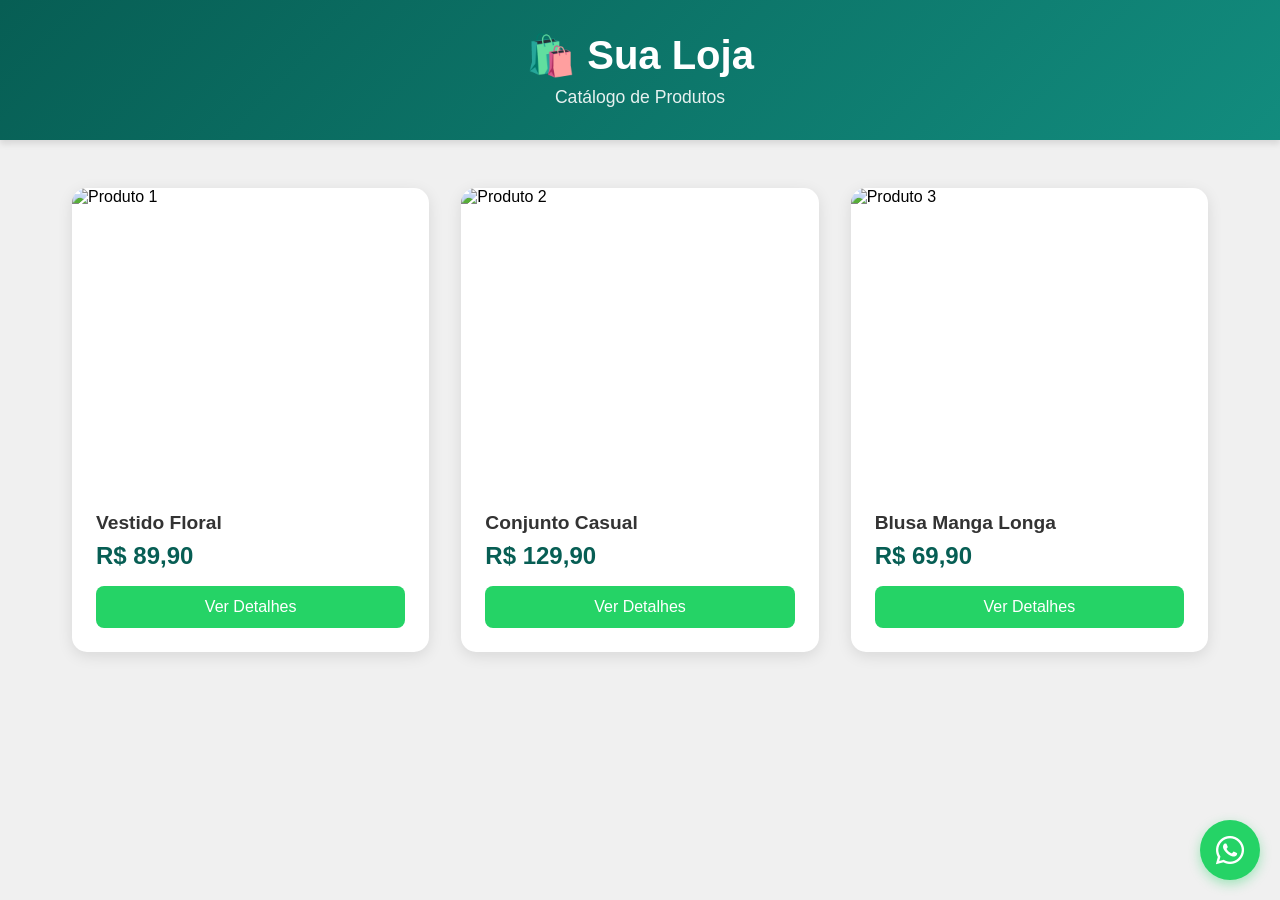
==== index.html @ 603293a3 "Rename deepseek_html_20260430_7e312b.html to index.html" ====
<!DOCTYPE html>
<html lang="pt-BR">
<head>
    <meta charset="UTF-8">
    <meta name="viewport" content="width=device-width, initial-scale=1.0">
    <title>Catálogo - Nome da Sua Loja</title>
    <link rel="stylesheet" href="style.css">
    <link rel="stylesheet" href="https://cdnjs.cloudflare.com/ajax/libs/font-awesome/6.0.0/css/all.min.css">
</head>
<body>
    <header>
        <div class="logo">
            <h1>🛍️ Sua Loja</h1>
            <p>Catálogo de Produtos</p>
        </div>
    </header>

    <main class="container">
        <div class="produtos-grid">
            <!-- Produto 1 -->
            <div class="produto-card" onclick="mostrarDetalhes('produto1')">
                <div class="produto-imagem">
                    <img src="imagens/produto1.jpg" alt="Produto 1">
                </div>
                <div class="produto-info">
                    <h3>Vestido Floral</h3>
                    <p class="preco">R$ 89,90</p>
                    <button class="btn-ver-mais">Ver Detalhes</button>
                </div>
            </div>

            <!-- Produto 2 -->
            <div class="produto-card" onclick="mostrarDetalhes('produto2')">
                <div class="produto-imagem">
                    <img src="imagens/produto2.jpg" alt="Produto 2">
                </div>
                <div class="produto-info">
                    <h3>Conjunto Casual</h3>
                    <p class="preco">R$ 129,90</p>
                    <button class="btn-ver-mais">Ver Detalhes</button>
                </div>
            </div>

            <!-- Produto 3 -->
            <div class="produto-card" onclick="mostrarDetalhes('produto3')">
                <div class="produto-imagem">
                    <img src="imagens/produto3.jpg" alt="Produto 3">
                </div>
                <div class="produto-info">
                    <h3>Blusa Manga Longa</h3>
                    <p class="preco">R$ 69,90</p>
                    <button class="btn-ver-mais">Ver Detalhes</button>
                </div>
            </div>
        </div>
    </main>

    <!-- Modal de Detalhes do Produto -->
    <div id="modal" class="modal">
        <div class="modal-content">
            <span class="fechar" onclick="fecharModal()">&times;</span>
            
            <div class="modal-header">
                <img id="modal-imagem" src="" alt="">
            </div>
            
            <div class="modal-body">
                <h2 id="modal-titulo"></h2>
                <p id="modal-descricao"></p>
                
                <div class="tamanhos">
                    <h4>Tamanhos Disponíveis:</h4>
                    <div class="tamanhos-grid">
                        <button class="tamanho-btn">P</button>
                        <button class="tamanho-btn">M</button>
                        <button class="tamanho-btn">G</button>
                        <button class="tamanho-btn">GG</button>
                    </div>
                </div>
                
                <div class="preco-container">
                    <span class="preco-atual" id="modal-preco"></span>
                    <span class="parcelamento">em até 3x sem juros</span>
                </div>
                
                <a id="whatsapp-link" href="#" target="_blank" class="btn-whatsapp">
                    <i class="fab fa-whatsapp"></i>
                    Comprar pelo WhatsApp
                </a>
            </div>
        </div>
    </div>

    <!-- Botão Flutuante do WhatsApp -->
    <a href="https://wa.me/SEU_NUMERO?text=Olá! Tenho interesse nos produtos da loja!" 
       class="whatsapp-flutuante" 
       target="_blank">
        <i class="fab fa-whatsapp"></i>
    </a>

    <script src="script.js"></script>
</body>
</html>
---- style.css ----
* {
    margin: 0;
    padding: 0;
    box-sizing: border-box;
    font-family: 'Segoe UI', Tahoma, Geneva, Verdana, sans-serif;
}

:root {
    --cor-primaria: #25D366;
    --cor-secundaria: #075E54;
    --cor-escura: #333;
    --cor-clara: #f5f5f5;
}

body {
    background-color: #f0f0f0;
}

/* Header */
header {
    background: linear-gradient(135deg, var(--cor-secundaria), #128C7E);
    color: white;
    text-align: center;
    padding: 2rem 1rem;
    box-shadow: 0 4px 6px rgba(0,0,0,0.1);
}

.logo h1 {
    font-size: 2.5rem;
    margin-bottom: 0.5rem;
}

.logo p {
    font-size: 1.1rem;
    opacity: 0.9;
}

/* Container */
.container {
    max-width: 1200px;
    margin: 2rem auto;
    padding: 0 1rem;
}

/* Grid de Produtos */
.produtos-grid {
    display: grid;
    grid-template-columns: repeat(auto-fit, minmax(300px, 1fr));
    gap: 2rem;
    padding: 1rem;
}

/* Card do Produto */
.produto-card {
    background: white;
    border-radius: 15px;
    overflow: hidden;
    box-shadow: 0 4px 15px rgba(0,0,0,0.1);
    transition: transform 0.3s, box-shadow 0.3s;
    cursor: pointer;
}

.produto-card:hover {
    transform: translateY(-5px);
    box-shadow: 0 8px 25px rgba(0,0,0,0.15);
}

.produto-imagem {
    height: 300px;
    overflow: hidden;
}

.produto-imagem img {
    width: 100%;
    height: 100%;
    object-fit: cover;
    transition: transform 0.3s;
}

.produto-card:hover .produto-imagem img {
    transform: scale(1.05);
}

.produto-info {
    padding: 1.5rem;
}

.produto-info h3 {
    font-size: 1.2rem;
    margin-bottom: 0.5rem;
    color: var(--cor-escura);
}

.preco {
    font-size: 1.5rem;
    font-weight: bold;
    color: var(--cor-secundaria);
    margin-bottom: 1rem;
}

.btn-ver-mais {
    background: var(--cor-primaria);
    color: white;
    border: none;
    padding: 0.75rem 1.5rem;
    border-radius: 8px;
    cursor: pointer;
    font-size: 1rem;
    width: 100%;
    transition: background 0.3s;
}

.btn-ver-mais:hover {
    background: #128C7E;
}

/* Modal */
.modal {
    display: none;
    position: fixed;
    z-index: 1000;
    left: 0;
    top: 0;
    width: 100%;
    height: 100%;
    background-color: rgba(0,0,0,0.5);
    animation: fadeIn 0.3s;
}

.modal-content {
    background-color: white;
    margin: 2% auto;
    width: 90%;
    max-width: 600px;
    border-radius: 15px;
    overflow: hidden;
    animation: slideIn 0.3s;
}

.fechar {
    position: absolute;
    right: 20px;
    top: 20px;
    font-size: 30px;
    font-weight: bold;
    color: white;
    cursor: pointer;
    z-index: 1001;
    text-shadow: 2px 2px 4px rgba(0,0,0,0.5);
}

.modal-header {
    height: 400px;
    overflow: hidden;
}

.modal-header img {
    width: 100%;
    height: 100%;
    object-fit: cover;
}

.modal-body {
    padding: 2rem;
}

.modal-body h2 {
    font-size: 1.8rem;
    margin-bottom: 0.5rem;
    color: var(--cor-escura);
}

.modal-body h4 {
    margin: 1rem 0;
    color: var(--cor-escura);
}

/* Tamanhos */
.tamanhos-grid {
    display: flex;
    gap: 0.5rem;
    margin-bottom: 1.5rem;
}

.tamanho-btn {
    width: 50px;
    height: 50px;
    border: 2px solid #ddd;
    background: white;
    border-radius: 10px;
    cursor: pointer;
    font-weight: bold;
    transition: all 0.3s;
}

.tamanho-btn:hover {
    border-color: var(--cor-primaria);
    background: #f0fff0;
}

.tamanho-btn.selecionado {
    background: var(--cor-primaria);
    color: white;
    border-color: var(--cor-primaria);
}

/* Preço */
.preco-container {
    margin: 1.5rem 0;
}

.preco-atual {
    font-size: 2.5rem;
    font-weight: bold;
    color: var(--cor-secundaria);
    display: block;
}

.parcelamento {
    color: #666;
    font-size: 0.9rem;
}

/* Botão WhatsApp */
.btn-whatsapp {
    background: #25D366;
    color: white;
    padding: 1rem;
    border-radius: 10px;
    text-align: center;
    text-decoration: none;
    font-size: 1.2rem;
    font-weight: bold;
    display: block;
    transition: background 0.3s;
    margin-top: 1rem;
}

.btn-whatsapp:hover {
    background: #128C7E;
}

.btn-whatsapp i {
    margin-right: 10px;
    font-size: 1.4rem;
}

/* WhatsApp Flutuante */
.whatsapp-flutuante {
    position: fixed;
    bottom: 20px;
    right: 20px;
    width: 60px;
    height: 60px;
    background: #25D366;
    color: white;
    border-radius: 50%;
    display: flex;
    align-items: center;
    justify-content: center;
    font-size: 2rem;
    text-decoration: none;
    box-shadow: 0 4px 12px rgba(37, 211, 102, 0.4);
    transition: all 0.3s;
    z-index: 999;
    animation: pulse 2s infinite;
}

.whatsapp-flutuante:hover {
    transform: scale(1.1);
    box-shadow: 0 6px 16px rgba(37, 211, 102, 0.6);
}

/* Animações */
@keyframes fadeIn {
    from { opacity: 0; }
    to { opacity: 1; }
}

@keyframes slideIn {
    from { transform: translateY(-100px); opacity: 0; }
    to { transform: translateY(0); opacity: 1; }
}

@keyframes pulse {
    0% { transform: scale(1); }
    50% { transform: scale(1.05); }
    100% { transform: scale(1); }
}

/* Responsivo */
@media (max-width: 768px) {
    .produtos-grid {
        grid-template-columns: 1fr;
    }
    
    .modal-content {
        margin: 10% auto;
        width: 95%;
    }
    
    .modal-header {
        height: 250px;
    }
    
    .modal-body h2 {
        font-size: 1.5rem;
    }
    
    .preco-atual {
        font-size: 2rem;
    }
}
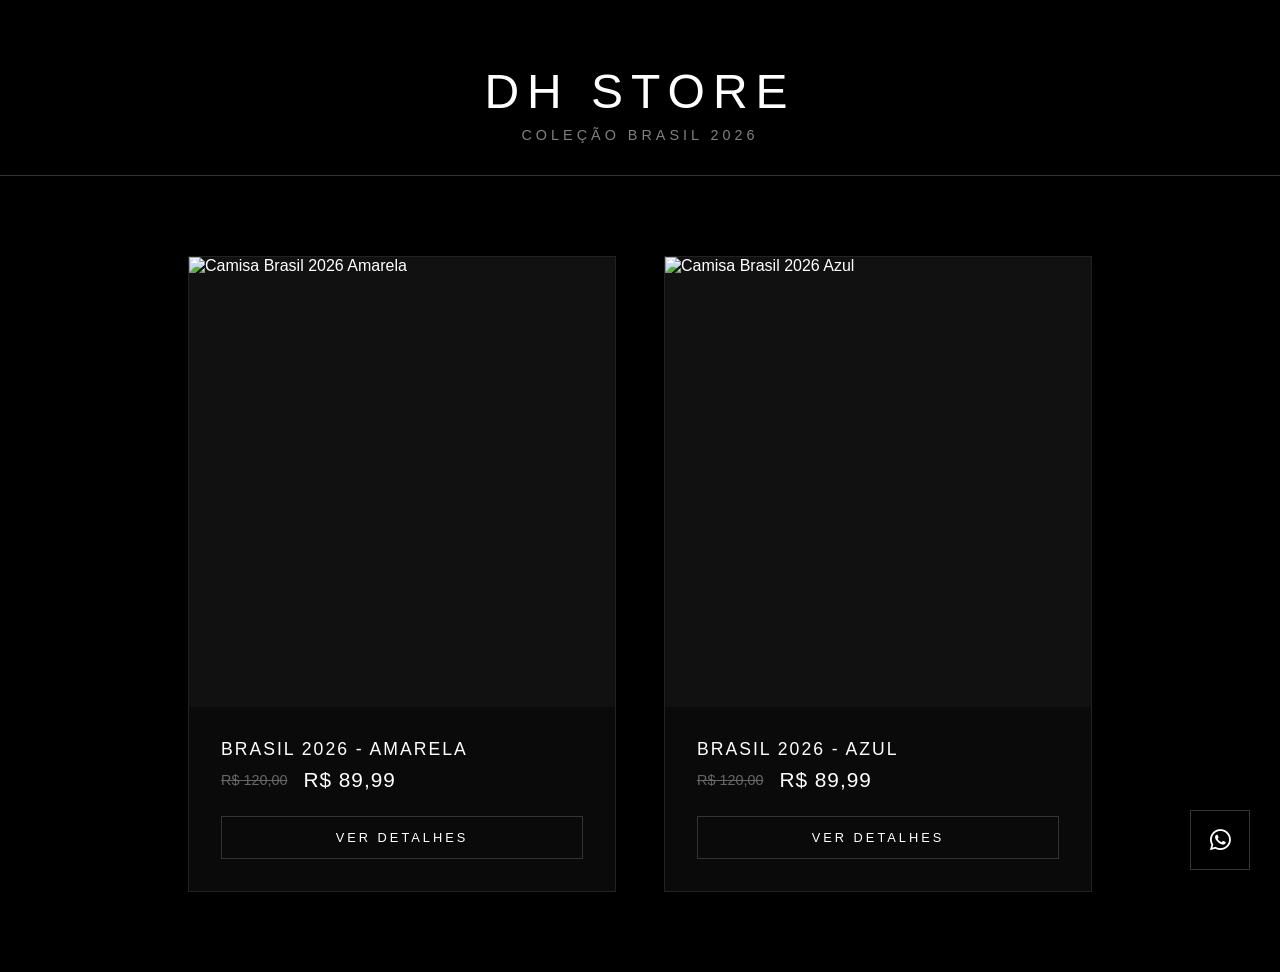
==== commit e566735e: "Update index.html" ====
--- a/index.html
+++ b/index.html
@@ -3,52 +3,46 @@
 <head>
     <meta charset="UTF-8">
     <meta name="viewport" content="width=device-width, initial-scale=1.0">
-    <title>Catálogo - Nome da Sua Loja</title>
+    <title>DH STORE</title>
     <link rel="stylesheet" href="style.css">
     <link rel="stylesheet" href="https://cdnjs.cloudflare.com/ajax/libs/font-awesome/6.0.0/css/all.min.css">
 </head>
 <body>
     <header>
         <div class="logo">
-            <h1>🛍️ Sua Loja</h1>
-            <p>Catálogo de Produtos</p>
+            <h1>DH STORE</h1>
+            <p>Coleção Brasil 2026</p>
         </div>
     </header>
 
     <main class="container">
         <div class="produtos-grid">
-            <!-- Produto 1 -->
+            <!-- Produto 1 - Camisa Amarela -->
             <div class="produto-card" onclick="mostrarDetalhes('produto1')">
                 <div class="produto-imagem">
-                    <img src="imagens/produto1.jpg" alt="Produto 1">
+                    <img src="imagens/camisa-amarela.jpg" alt="Camisa Brasil 2026 Amarela">
                 </div>
                 <div class="produto-info">
-                    <h3>Vestido Floral</h3>
-                    <p class="preco">R$ 89,90</p>
+                    <h3>Brasil 2026 - Amarela</h3>
+                    <div class="preco-container-card">
+                        <span class="preco-antigo-card">R$ 120,00</span>
+                        <span class="preco">R$ 89,99</span>
+                    </div>
                     <button class="btn-ver-mais">Ver Detalhes</button>
                 </div>
             </div>
 
-            <!-- Produto 2 -->
+            <!-- Produto 2 - Camisa Azul -->
             <div class="produto-card" onclick="mostrarDetalhes('produto2')">
                 <div class="produto-imagem">
-                    <img src="imagens/produto2.jpg" alt="Produto 2">
+                    <img src="imagens/camisa-azul.jpg" alt="Camisa Brasil 2026 Azul">
                 </div>
                 <div class="produto-info">
-                    <h3>Conjunto Casual</h3>
-                    <p class="preco">R$ 129,90</p>
-                    <button class="btn-ver-mais">Ver Detalhes</button>
-                </div>
-            </div>
-
-            <!-- Produto 3 -->
-            <div class="produto-card" onclick="mostrarDetalhes('produto3')">
-                <div class="produto-imagem">
-                    <img src="imagens/produto3.jpg" alt="Produto 3">
-                </div>
-                <div class="produto-info">
-                    <h3>Blusa Manga Longa</h3>
-                    <p class="preco">R$ 69,90</p>
+                    <h3>Brasil 2026 - Azul</h3>
+                    <div class="preco-container-card">
+                        <span class="preco-antigo-card">R$ 120,00</span>
+                        <span class="preco">R$ 89,99</span>
+                    </div>
                     <button class="btn-ver-mais">Ver Detalhes</button>
                 </div>
             </div>
@@ -79,8 +73,9 @@
                 </div>
                 
                 <div class="preco-container">
-                    <span class="preco-atual" id="modal-preco"></span>
-                    <span class="parcelamento">em até 3x sem juros</span>
+                    <span class="preco-antigo-modal" id="modal-preco-antigo">R$ 120,00</span>
+                    <span class="preco-atual" id="modal-preco">R$ 89,99</span>
+                    <span class="parcelamento">em até 3x de R$ 30,00 sem juros</span>
                 </div>
                 
                 <a id="whatsapp-link" href="#" target="_blank" class="btn-whatsapp">
@@ -92,7 +87,7 @@
     </div>
 
     <!-- Botão Flutuante do WhatsApp -->
-    <a href="https://wa.me/SEU_NUMERO?text=Olá! Tenho interesse nos produtos da loja!" 
+    <a href="https://wa.me/5541987984450?text=Olá! Tenho interesse nos produtos da DH STORE!" 
        class="whatsapp-flutuante" 
        target="_blank">
         <i class="fab fa-whatsapp"></i>
--- a/style.css
+++ b/style.css
@@ -2,116 +2,158 @@
     margin: 0;
     padding: 0;
     box-sizing: border-box;
-    font-family: 'Segoe UI', Tahoma, Geneva, Verdana, sans-serif;
-}
-
-:root {
-    --cor-primaria: #25D366;
-    --cor-secundaria: #075E54;
-    --cor-escura: #333;
-    --cor-clara: #f5f5f5;
+    font-family: 'Helvetica Neue', Arial, sans-serif;
 }
 
 body {
-    background-color: #f0f0f0;
-}
-
-/* Header */
+    background-color: #000000;
+    color: #ffffff;
+}
+
+/* Header Minimalista */
 header {
-    background: linear-gradient(135deg, var(--cor-secundaria), #128C7E);
+    background: #000000;
     color: white;
     text-align: center;
-    padding: 2rem 1rem;
-    box-shadow: 0 4px 6px rgba(0,0,0,0.1);
+    padding: 4rem 1rem 2rem;
+    border-bottom: 1px solid #333;
 }
 
 .logo h1 {
-    font-size: 2.5rem;
+    font-size: 3rem;
+    font-weight: 300;
+    letter-spacing: 8px;
     margin-bottom: 0.5rem;
+    text-transform: uppercase;
 }
 
 .logo p {
-    font-size: 1.1rem;
-    opacity: 0.9;
+    font-size: 0.9rem;
+    opacity: 0.5;
+    letter-spacing: 4px;
+    text-transform: uppercase;
 }
 
 /* Container */
 .container {
-    max-width: 1200px;
-    margin: 2rem auto;
-    padding: 0 1rem;
+    max-width: 1000px;
+    margin: 4rem auto;
+    padding: 0 2rem;
 }
 
 /* Grid de Produtos */
 .produtos-grid {
     display: grid;
-    grid-template-columns: repeat(auto-fit, minmax(300px, 1fr));
-    gap: 2rem;
+    grid-template-columns: repeat(auto-fit, minmax(400px, 1fr));
+    gap: 3rem;
     padding: 1rem;
 }
 
 /* Card do Produto */
 .produto-card {
-    background: white;
-    border-radius: 15px;
+    background: #0a0a0a;
+    border: 1px solid #222;
+    border-radius: 0;
     overflow: hidden;
-    box-shadow: 0 4px 15px rgba(0,0,0,0.1);
-    transition: transform 0.3s, box-shadow 0.3s;
+    transition: all 0.4s ease;
     cursor: pointer;
+    position: relative;
 }
 
 .produto-card:hover {
-    transform: translateY(-5px);
-    box-shadow: 0 8px 25px rgba(0,0,0,0.15);
+    border-color: #555;
+    transform: translateY(-2px);
+}
+
+.produto-card::before {
+    content: '';
+    position: absolute;
+    top: 0;
+    left: 0;
+    right: 0;
+    bottom: 0;
+    background: linear-gradient(180deg, transparent 0%, rgba(0,0,0,0.8) 100%);
+    opacity: 0;
+    transition: opacity 0.4s;
+    z-index: 1;
+    pointer-events: none;
+}
+
+.produto-card:hover::before {
+    opacity: 1;
 }
 
 .produto-imagem {
-    height: 300px;
+    height: 450px;
     overflow: hidden;
+    background: #111;
 }
 
 .produto-imagem img {
     width: 100%;
     height: 100%;
     object-fit: cover;
-    transition: transform 0.3s;
+    transition: transform 0.6s;
+    filter: grayscale(0%);
 }
 
 .produto-card:hover .produto-imagem img {
-    transform: scale(1.05);
+    transform: scale(1.03);
 }
 
 .produto-info {
-    padding: 1.5rem;
+    padding: 2rem;
+    position: relative;
+    z-index: 2;
+    background: #0a0a0a;
 }
 
 .produto-info h3 {
-    font-size: 1.2rem;
+    font-size: 1.1rem;
+    font-weight: 300;
     margin-bottom: 0.5rem;
-    color: var(--cor-escura);
+    color: #ffffff;
+    letter-spacing: 2px;
+    text-transform: uppercase;
+}
+
+.preco-container-card {
+    display: flex;
+    align-items: center;
+    gap: 1rem;
+    margin-bottom: 1.5rem;
+}
+
+.preco-antigo-card {
+    font-size: 0.9rem;
+    color: #666;
+    text-decoration: line-through;
 }
 
 .preco {
-    font-size: 1.5rem;
-    font-weight: bold;
-    color: var(--cor-secundaria);
-    margin-bottom: 1rem;
+    font-size: 1.3rem;
+    font-weight: 300;
+    color: #ffffff;
+    letter-spacing: 1px;
 }
 
 .btn-ver-mais {
-    background: var(--cor-primaria);
+    background: transparent;
     color: white;
-    border: none;
-    padding: 0.75rem 1.5rem;
-    border-radius: 8px;
+    border: 1px solid #333;
+    padding: 0.8rem 1.5rem;
     cursor: pointer;
-    font-size: 1rem;
+    font-size: 0.8rem;
     width: 100%;
-    transition: background 0.3s;
+    transition: all 0.3s;
+    text-transform: uppercase;
+    letter-spacing: 3px;
 }
 
 .btn-ver-mais:hover {
-    background: #128C7E;
+    background: white;
+    color: black;
+    border-color: white;
 }
 
 /* Modal */
@@ -123,35 +165,41 @@
     top: 0;
     width: 100%;
     height: 100%;
-    background-color: rgba(0,0,0,0.5);
+    background-color: rgba(0,0,0,0.95);
     animation: fadeIn 0.3s;
+    backdrop-filter: blur(10px);
 }
 
 .modal-content {
-    background-color: white;
+    background-color: #000;
     margin: 2% auto;
     width: 90%;
-    max-width: 600px;
-    border-radius: 15px;
-    overflow: hidden;
+    max-width: 700px;
+    border: 1px solid #333;
     animation: slideIn 0.3s;
+    position: relative;
 }
 
 .fechar {
     position: absolute;
-    right: 20px;
+    right: 25px;
     top: 20px;
-    font-size: 30px;
-    font-weight: bold;
-    color: white;
+    font-size: 35px;
+    font-weight: 100;
+    color: #fff;
     cursor: pointer;
     z-index: 1001;
-    text-shadow: 2px 2px 4px rgba(0,0,0,0.5);
+    transition: color 0.3s;
+}
+
+.fechar:hover {
+    color: #999;
 }
 
 .modal-header {
-    height: 400px;
+    height: 500px;
     overflow: hidden;
+    background: #111;
 }
 
 .modal-header img {
@@ -161,114 +209,148 @@
 }
 
 .modal-body {
-    padding: 2rem;
+    padding: 3rem;
 }
 
 .modal-body h2 {
     font-size: 1.8rem;
-    margin-bottom: 0.5rem;
-    color: var(--cor-escura);
+    font-weight: 300;
+    margin-bottom: 1rem;
+    color: #ffffff;
+    letter-spacing: 3px;
+    text-transform: uppercase;
+}
+
+.modal-body p {
+    color: #999;
+    line-height: 1.6;
+    margin-bottom: 2rem;
+    font-weight: 300;
 }
 
 .modal-body h4 {
-    margin: 1rem 0;
-    color: var(--cor-escura);
+    margin: 1.5rem 0 1rem;
+    color: #666;
+    font-weight: 300;
+    letter-spacing: 2px;
+    text-transform: uppercase;
+    font-size: 0.8rem;
 }
 
 /* Tamanhos */
 .tamanhos-grid {
     display: flex;
-    gap: 0.5rem;
-    margin-bottom: 1.5rem;
+    gap: 0.8rem;
+    margin-bottom: 2rem;
 }
 
 .tamanho-btn {
-    width: 50px;
-    height: 50px;
-    border: 2px solid #ddd;
-    background: white;
-    border-radius: 10px;
+    width: 55px;
+    height: 55px;
+    border: 1px solid #333;
+    background: transparent;
+    color: #999;
     cursor: pointer;
-    font-weight: bold;
+    font-weight: 300;
     transition: all 0.3s;
+    font-size: 0.9rem;
 }
 
 .tamanho-btn:hover {
-    border-color: var(--cor-primaria);
-    background: #f0fff0;
+    border-color: #fff;
+    color: #fff;
 }
 
 .tamanho-btn.selecionado {
-    background: var(--cor-primaria);
-    color: white;
-    border-color: var(--cor-primaria);
-}
-
-/* Preço */
+    background: #fff;
+    color: #000;
+    border-color: #fff;
+}
+
+/* Preço no Modal */
 .preco-container {
-    margin: 1.5rem 0;
+    margin: 2rem 0;
+    padding: 2rem 0;
+    border-top: 1px solid #222;
+    border-bottom: 1px solid #222;
+}
+
+.preco-antigo-modal {
+    font-size: 1rem;
+    color: #666;
+    text-decoration: line-through;
+    display: block;
+    margin-bottom: 0.5rem;
 }
 
 .preco-atual {
     font-size: 2.5rem;
-    font-weight: bold;
-    color: var(--cor-secundaria);
+    font-weight: 300;
+    color: #ffffff;
     display: block;
+    letter-spacing: 2px;
 }
 
 .parcelamento {
     color: #666;
-    font-size: 0.9rem;
+    font-size: 0.8rem;
+    font-weight: 300;
+    margin-top: 0.5rem;
+    display: block;
 }
 
 /* Botão WhatsApp */
 .btn-whatsapp {
-    background: #25D366;
+    background: transparent;
     color: white;
-    padding: 1rem;
-    border-radius: 10px;
+    padding: 1.2rem;
     text-align: center;
     text-decoration: none;
-    font-size: 1.2rem;
-    font-weight: bold;
+    font-size: 0.9rem;
+    font-weight: 300;
     display: block;
-    transition: background 0.3s;
-    margin-top: 1rem;
+    transition: all 0.3s;
+    margin-top: 1.5rem;
+    border: 1px solid #333;
+    letter-spacing: 3px;
+    text-transform: uppercase;
 }
 
 .btn-whatsapp:hover {
-    background: #128C7E;
+    background: white;
+    color: black;
+    border-color: white;
 }
 
 .btn-whatsapp i {
     margin-right: 10px;
-    font-size: 1.4rem;
+    font-size: 1.2rem;
 }
 
 /* WhatsApp Flutuante */
 .whatsapp-flutuante {
     position: fixed;
-    bottom: 20px;
-    right: 20px;
+    bottom: 30px;
+    right: 30px;
     width: 60px;
     height: 60px;
-    background: #25D366;
+    background: transparent;
     color: white;
-    border-radius: 50%;
+    border: 1px solid #333;
     display: flex;
     align-items: center;
     justify-content: center;
-    font-size: 2rem;
+    font-size: 1.5rem;
     text-decoration: none;
-    box-shadow: 0 4px 12px rgba(37, 211, 102, 0.4);
     transition: all 0.3s;
     z-index: 999;
-    animation: pulse 2s infinite;
 }
 
 .whatsapp-flutuante:hover {
-    transform: scale(1.1);
-    box-shadow: 0 6px 16px rgba(37, 211, 102, 0.6);
+    background: white;
+    color: black;
+    border-color: white;
+    transform: translateY(-2px);
 }
 
 /* Animações */
@@ -278,14 +360,8 @@
 }
 
 @keyframes slideIn {
-    from { transform: translateY(-100px); opacity: 0; }
+    from { transform: translateY(-30px); opacity: 0; }
     to { transform: translateY(0); opacity: 1; }
-}
-
-@keyframes pulse {
-    0% { transform: scale(1); }
-    50% { transform: scale(1.05); }
-    100% { transform: scale(1); }
 }
 
 /* Responsivo */
@@ -294,20 +370,33 @@
         grid-template-columns: 1fr;
     }
     
+    .produto-imagem {
+        height: 350px;
+    }
+    
     .modal-content {
-        margin: 10% auto;
+        margin: 5% auto;
         width: 95%;
     }
     
     .modal-header {
-        height: 250px;
+        height: 300px;
+    }
+    
+    .modal-body {
+        padding: 2rem;
     }
     
     .modal-body h2 {
-        font-size: 1.5rem;
+        font-size: 1.4rem;
     }
     
     .preco-atual {
         font-size: 2rem;
     }
-}
+    
+    .logo h1 {
+        font-size: 2rem;
+        letter-spacing: 4px;
+    }
+}
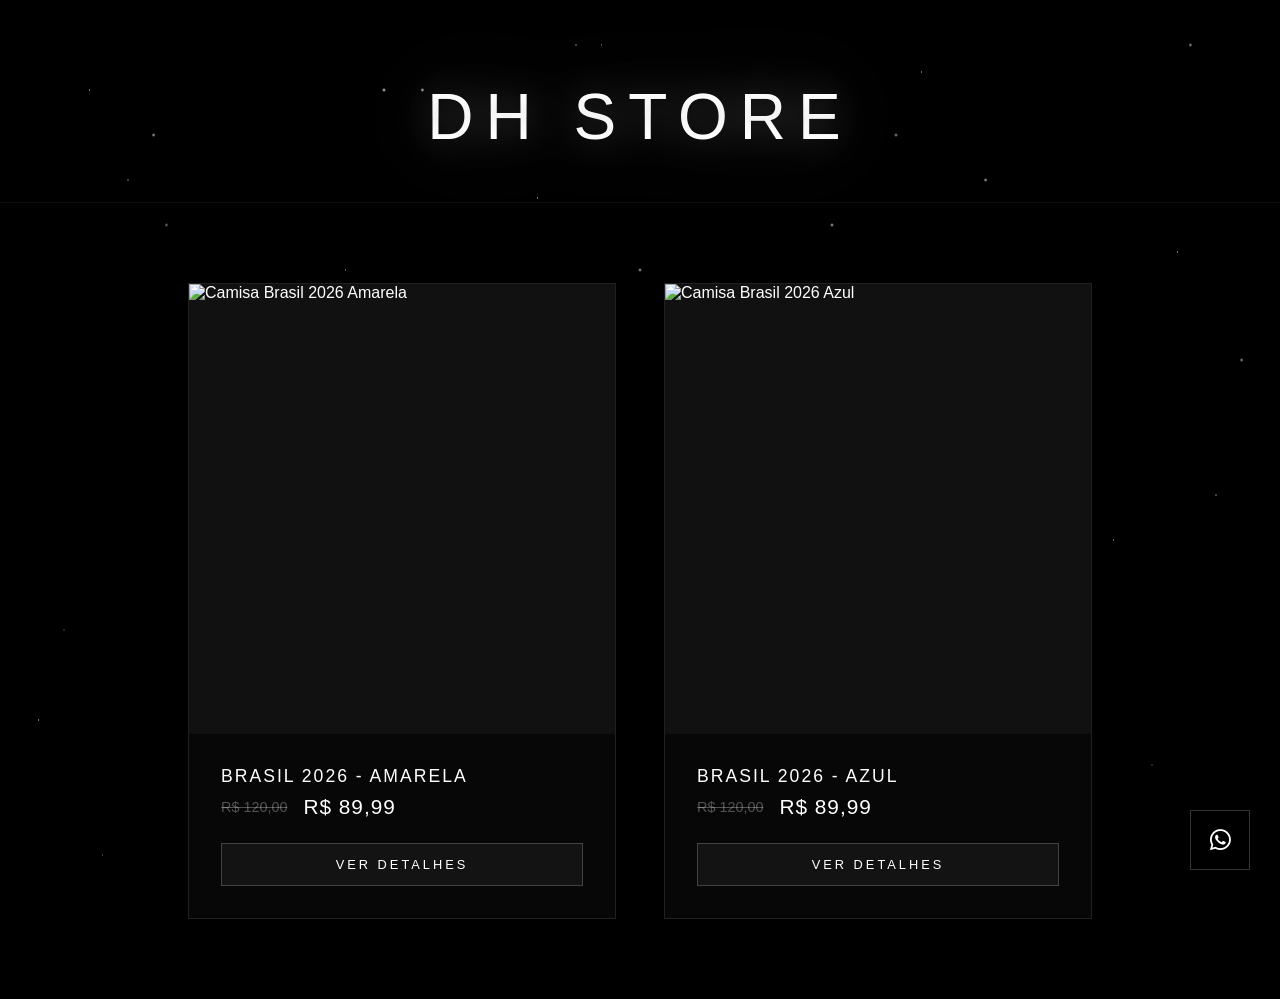
==== commit 308aa424: "Remove collection description from index.html" ====
--- a/index.html
+++ b/index.html
@@ -11,7 +11,6 @@
     <header>
         <div class="logo">
             <h1>DH STORE</h1>
-            <p>Coleção Brasil 2026</p>
         </div>
     </header>
 
--- a/style.css
+++ b/style.css
@@ -8,30 +8,199 @@
 body {
     background-color: #000000;
     color: #ffffff;
-}
-
-/* Header Minimalista */
+    position: relative;
+    overflow-x: hidden;
+}
+
+/* ========== FUNDO ESPACIAL COM PONTOS BRILHANTES ========== */
+body::before {
+    content: '';
+    position: fixed;
+    top: 0;
+    left: 0;
+    width: 100%;
+    height: 100%;
+    z-index: 0;
+    pointer-events: none;
+    background-image: 
+        radial-gradient(1px 1px at 10% 20%, rgba(255, 255, 255, 0.8), transparent),
+        radial-gradient(1px 1px at 20% 60%, rgba(255, 255, 255, 0.6), transparent),
+        radial-gradient(2px 2px at 30% 10%, rgba(255, 255, 255, 0.9), transparent),
+        radial-gradient(1px 1px at 40% 80%, rgba(255, 255, 255, 0.5), transparent),
+        radial-gradient(2px 2px at 50% 30%, rgba(255, 255, 255, 0.7), transparent),
+        radial-gradient(1px 1px at 60% 70%, rgba(255, 255, 255, 0.8), transparent),
+        radial-gradient(2px 2px at 70% 15%, rgba(255, 255, 255, 0.6), transparent),
+        radial-gradient(1px 1px at 80% 50%, rgba(255, 255, 255, 0.9), transparent),
+        radial-gradient(1px 1px at 90% 85%, rgba(255, 255, 255, 0.5), transparent),
+        radial-gradient(2px 2px at 15% 40%, rgba(255, 255, 255, 0.7), transparent),
+        radial-gradient(1px 1px at 25% 90%, rgba(255, 255, 255, 0.8), transparent),
+        radial-gradient(2px 2px at 35% 45%, rgba(255, 255, 255, 0.6), transparent),
+        radial-gradient(1px 1px at 45% 5%, rgba(255, 255, 255, 0.9), transparent),
+        radial-gradient(1px 1px at 55% 65%, rgba(255, 255, 255, 0.5), transparent),
+        radial-gradient(2px 2px at 65% 25%, rgba(255, 255, 255, 0.7), transparent),
+        radial-gradient(1px 1px at 75% 75%, rgba(255, 255, 255, 0.8), transparent),
+        radial-gradient(2px 2px at 85% 35%, rgba(255, 255, 255, 0.6), transparent),
+        radial-gradient(1px 1px at 95% 55%, rgba(255, 255, 255, 0.9), transparent),
+        radial-gradient(1px 1px at 5% 70%, rgba(255, 255, 255, 0.5), transparent),
+        radial-gradient(2px 2px at 12% 15%, rgba(255, 255, 255, 0.7), transparent),
+        radial-gradient(1px 1px at 22% 48%, rgba(255, 255, 255, 0.8), transparent),
+        radial-gradient(2px 2px at 32% 88%, rgba(255, 255, 255, 0.6), transparent),
+        radial-gradient(1px 1px at 42% 22%, rgba(255, 255, 255, 0.9), transparent),
+        radial-gradient(1px 1px at 52% 58%, rgba(255, 255, 255, 0.5), transparent),
+        radial-gradient(2px 2px at 62% 78%, rgba(255, 255, 255, 0.7), transparent),
+        radial-gradient(1px 1px at 72% 8%, rgba(255, 255, 255, 0.8), transparent),
+        radial-gradient(2px 2px at 82% 68%, rgba(255, 255, 255, 0.6), transparent),
+        radial-gradient(1px 1px at 92% 28%, rgba(255, 255, 255, 0.9), transparent),
+        radial-gradient(1px 1px at 8% 95%, rgba(255, 255, 255, 0.5), transparent),
+        radial-gradient(2px 2px at 18% 33%, rgba(255, 255, 255, 0.7), transparent);
+    animation: moverPontos 60s linear infinite;
+}
+
+/* Segunda camada de pontos (movimento diferente) */
+body::after {
+    content: '';
+    position: fixed;
+    top: 0;
+    left: 0;
+    width: 100%;
+    height: 100%;
+    z-index: 0;
+    pointer-events: none;
+    background-image: 
+        radial-gradient(1px 1px at 7% 10%, rgba(255, 255, 255, 0.9), transparent),
+        radial-gradient(2px 2px at 17% 50%, rgba(255, 255, 255, 0.5), transparent),
+        radial-gradient(1px 1px at 27% 30%, rgba(255, 255, 255, 0.7), transparent),
+        radial-gradient(2px 2px at 37% 70%, rgba(255, 255, 255, 0.8), transparent),
+        radial-gradient(1px 1px at 47% 5%, rgba(255, 255, 255, 0.6), transparent),
+        radial-gradient(2px 2px at 57% 45%, rgba(255, 255, 255, 0.9), transparent),
+        radial-gradient(1px 1px at 67% 85%, rgba(255, 255, 255, 0.5), transparent),
+        radial-gradient(2px 2px at 77% 20%, rgba(255, 255, 255, 0.7), transparent),
+        radial-gradient(1px 1px at 87% 60%, rgba(255, 255, 255, 0.8), transparent),
+        radial-gradient(2px 2px at 97% 40%, rgba(255, 255, 255, 0.6), transparent),
+        radial-gradient(1px 1px at 3% 80%, rgba(255, 255, 255, 0.9), transparent),
+        radial-gradient(2px 2px at 13% 25%, rgba(255, 255, 255, 0.5), transparent),
+        radial-gradient(1px 1px at 23% 65%, rgba(255, 255, 255, 0.7), transparent),
+        radial-gradient(2px 2px at 33% 10%, rgba(255, 255, 255, 0.8), transparent),
+        radial-gradient(1px 1px at 43% 55%, rgba(255, 255, 255, 0.6), transparent),
+        radial-gradient(2px 2px at 53% 90%, rgba(255, 255, 255, 0.9), transparent),
+        radial-gradient(1px 1px at 63% 15%, rgba(255, 255, 255, 0.5), transparent),
+        radial-gradient(2px 2px at 73% 50%, rgba(255, 255, 255, 0.7), transparent),
+        radial-gradient(1px 1px at 83% 80%, rgba(255, 255, 255, 0.8), transparent),
+        radial-gradient(2px 2px at 93% 5%, rgba(255, 255, 255, 0.6), transparent);
+    animation: moverPontos 80s linear infinite reverse;
+}
+
+@keyframes moverPontos {
+    0% {
+        transform: translate(0, 0) scale(1);
+    }
+    25% {
+        transform: translate(-10px, 15px) scale(1.02);
+    }
+    50% {
+        transform: translate(5px, -10px) scale(0.98);
+    }
+    75% {
+        transform: translate(-8px, -5px) scale(1.01);
+    }
+    100% {
+        transform: translate(0, 0) scale(1);
+    }
+}
+
+/* Garantir que o conteúdo fique acima do fundo */
+header, main, .whatsapp-flutuante, .modal {
+    position: relative;
+    z-index: 1;
+}
+
+/* ========== HEADER COM NOME ESTILO APPLE ========== */
 header {
-    background: #000000;
-    color: white;
+    background: transparent;
     text-align: center;
-    padding: 4rem 1rem 2rem;
-    border-bottom: 1px solid #333;
+    padding: 5rem 1rem 3rem;
+    border-bottom: 1px solid rgba(255, 255, 255, 0.05);
+}
+
+.logo {
+    display: flex;
+    flex-direction: column;
+    align-items: center;
+    gap: 1rem;
 }
 
 .logo h1 {
-    font-size: 3rem;
-    font-weight: 300;
-    letter-spacing: 8px;
-    margin-bottom: 0.5rem;
+    font-size: 4rem;
+    font-weight: 200;
+    letter-spacing: 12px;
     text-transform: uppercase;
-}
-
-.logo p {
-    font-size: 0.9rem;
-    opacity: 0.5;
-    letter-spacing: 4px;
-    text-transform: uppercase;
+    
+    /* EFEITO BRILHO ESTILO APPLE */
+    background: linear-gradient(
+        180deg,
+        #ffffff 0%,
+        #f0f0f0 20%,
+        #ffffff 40%,
+        #e0e0e0 60%,
+        #ffffff 80%,
+        #d0d0d0 100%
+    );
+    background-size: 100% 200%;
+    -webkit-background-clip: text;
+    background-clip: text;
+    -webkit-text-fill-color: transparent;
+    
+    /* Brilho suave ao redor */
+    filter: drop-shadow(0 0 20px rgba(255, 255, 255, 0.3))
+            drop-shadow(0 0 40px rgba(255, 255, 255, 0.1));
+    
+    /* Animação do brilho */
+    animation: brilhoApple 4s ease-in-out infinite;
+    
+    position: relative;
+}
+
+/* Efeito de reflexo na parte de cima das letras */
+.logo h1::after {
+    content: 'DH STORE';
+    position: absolute;
+    top: 0;
+    left: 0;
+    width: 100%;
+    height: 50%;
+    background: linear-gradient(
+        180deg,
+        rgba(255, 255, 255, 0.8) 0%,
+        rgba(255, 255, 255, 0.2) 50%,
+        transparent 100%
+    );
+    background-size: 100% 200%;
+    -webkit-background-clip: text;
+    background-clip: text;
+    -webkit-text-fill-color: transparent;
+    animation: brilhoReflexo 3s ease-in-out infinite;
+}
+
+@keyframes brilhoApple {
+    0%, 100% {
+        background-position: 0% 0%;
+        filter: drop-shadow(0 0 20px rgba(255, 255, 255, 0.3))
+                drop-shadow(0 0 40px rgba(255, 255, 255, 0.1));
+    }
+    50% {
+        background-position: 0% 100%;
+        filter: drop-shadow(0 0 30px rgba(255, 255, 255, 0.5))
+                drop-shadow(0 0 60px rgba(255, 255, 255, 0.2));
+    }
+}
+
+@keyframes brilhoReflexo {
+    0%, 100% {
+        opacity: 0.5;
+    }
+    50% {
+        opacity: 1;
+    }
 }
 
 /* Container */
@@ -39,6 +208,8 @@
     max-width: 1000px;
     margin: 4rem auto;
     padding: 0 2rem;
+    position: relative;
+    z-index: 1;
 }
 
 /* Grid de Produtos */
@@ -51,8 +222,9 @@
 
 /* Card do Produto */
 .produto-card {
-    background: #0a0a0a;
-    border: 1px solid #222;
+    background: rgba(10, 10, 10, 0.7);
+    backdrop-filter: blur(10px);
+    border: 1px solid rgba(255, 255, 255, 0.1);
     border-radius: 0;
     overflow: hidden;
     transition: all 0.4s ease;
@@ -61,7 +233,7 @@
 }
 
 .produto-card:hover {
-    border-color: #555;
+    border-color: rgba(255, 255, 255, 0.3);
     transform: translateY(-2px);
 }
 
@@ -94,7 +266,6 @@
     height: 100%;
     object-fit: cover;
     transition: transform 0.6s;
-    filter: grayscale(0%);
 }
 
 .produto-card:hover .produto-imagem img {
@@ -105,7 +276,6 @@
     padding: 2rem;
     position: relative;
     z-index: 2;
-    background: #0a0a0a;
 }
 
 .produto-info h3 {
@@ -126,7 +296,7 @@
 
 .preco-antigo-card {
     font-size: 0.9rem;
-    color: #666;
+    color: rgba(255, 255, 255, 0.3);
     text-decoration: line-through;
 }
 
@@ -140,7 +310,7 @@
 .btn-ver-mais {
     background: transparent;
     color: white;
-    border: 1px solid #333;
+    border: 1px solid rgba(255, 255, 255, 0.2);
     padding: 0.8rem 1.5rem;
     cursor: pointer;
     font-size: 0.8rem;
@@ -148,6 +318,7 @@
     transition: all 0.3s;
     text-transform: uppercase;
     letter-spacing: 3px;
+    background: rgba(255, 255, 255, 0.05);
 }
 
 .btn-ver-mais:hover {
@@ -171,11 +342,11 @@
 }
 
 .modal-content {
-    background-color: #000;
+    background-color: #0a0a0a;
     margin: 2% auto;
     width: 90%;
     max-width: 700px;
-    border: 1px solid #333;
+    border: 1px solid rgba(255, 255, 255, 0.1);
     animation: slideIn 0.3s;
     position: relative;
 }
@@ -230,7 +401,7 @@
 
 .modal-body h4 {
     margin: 1.5rem 0 1rem;
-    color: #666;
+    color: rgba(255, 255, 255, 0.4);
     font-weight: 300;
     letter-spacing: 2px;
     text-transform: uppercase;
@@ -247,7 +418,7 @@
 .tamanho-btn {
     width: 55px;
     height: 55px;
-    border: 1px solid #333;
+    border: 1px solid rgba(255, 255, 255, 0.2);
     background: transparent;
     color: #999;
     cursor: pointer;
@@ -271,13 +442,13 @@
 .preco-container {
     margin: 2rem 0;
     padding: 2rem 0;
-    border-top: 1px solid #222;
-    border-bottom: 1px solid #222;
+    border-top: 1px solid rgba(255, 255, 255, 0.1);
+    border-bottom: 1px solid rgba(255, 255, 255, 0.1);
 }
 
 .preco-antigo-modal {
     font-size: 1rem;
-    color: #666;
+    color: rgba(255, 255, 255, 0.3);
     text-decoration: line-through;
     display: block;
     margin-bottom: 0.5rem;
@@ -292,7 +463,7 @@
 }
 
 .parcelamento {
-    color: #666;
+    color: rgba(255, 255, 255, 0.3);
     font-size: 0.8rem;
     font-weight: 300;
     margin-top: 0.5rem;
@@ -311,9 +482,10 @@
     display: block;
     transition: all 0.3s;
     margin-top: 1.5rem;
-    border: 1px solid #333;
+    border: 1px solid rgba(255, 255, 255, 0.2);
     letter-spacing: 3px;
     text-transform: uppercase;
+    background: rgba(255, 255, 255, 0.05);
 }
 
 .btn-whatsapp:hover {
@@ -336,7 +508,7 @@
     height: 60px;
     background: transparent;
     color: white;
-    border: 1px solid #333;
+    border: 1px solid rgba(255, 255, 255, 0.2);
     display: flex;
     align-items: center;
     justify-content: center;
@@ -344,6 +516,7 @@
     text-decoration: none;
     transition: all 0.3s;
     z-index: 999;
+    backdrop-filter: blur(10px);
 }
 
 .whatsapp-flutuante:hover {
@@ -396,7 +569,7 @@
     }
     
     .logo h1 {
-        font-size: 2rem;
-        letter-spacing: 4px;
-    }
-}
+        font-size: 2.5rem;
+        letter-spacing: 8px;
+    }
+}
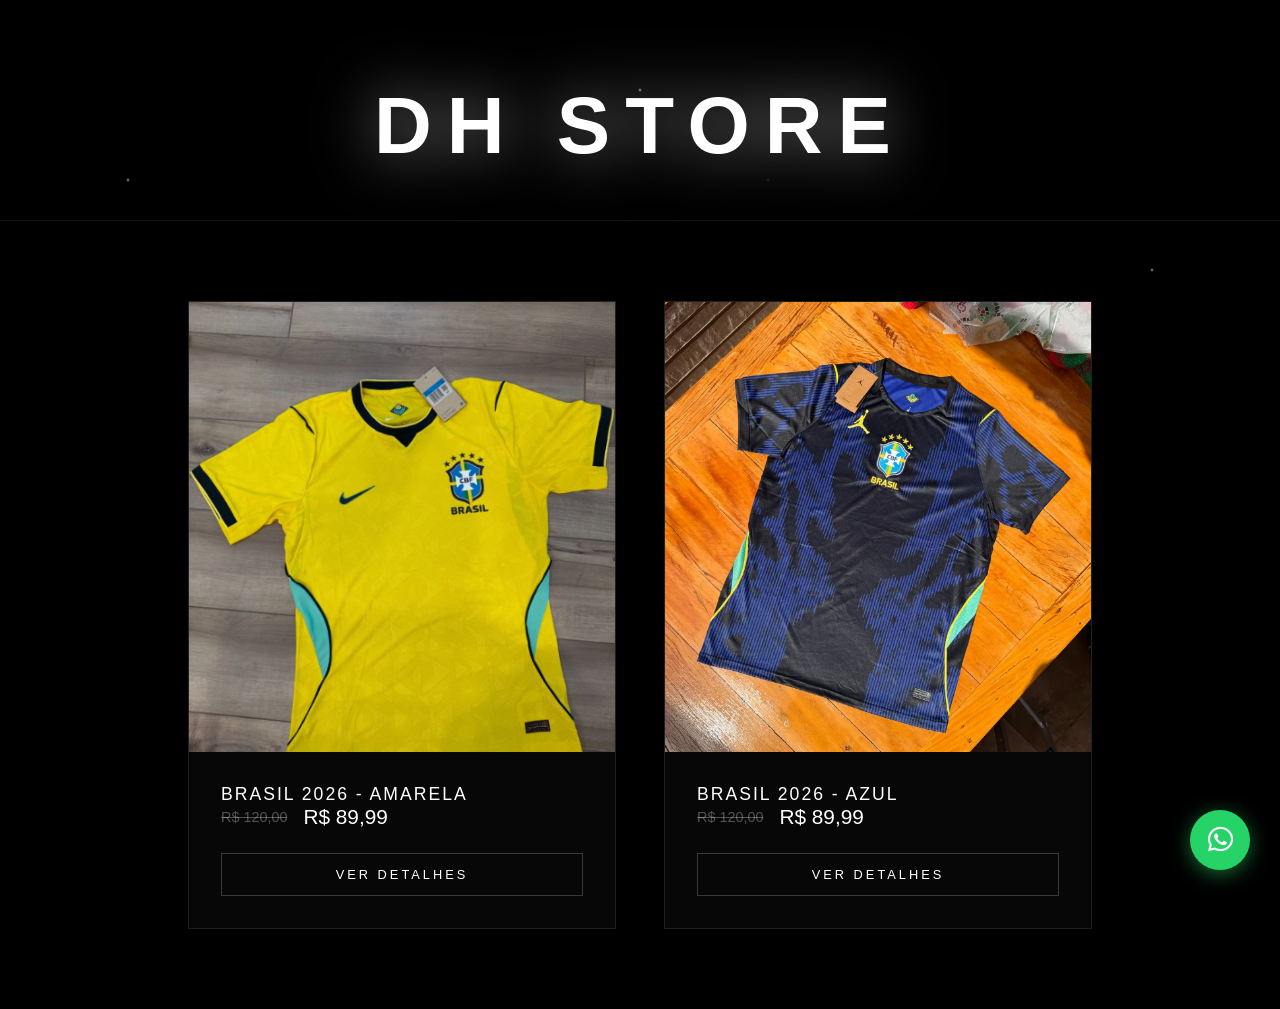
==== commit 8e1fe581: "Update WhatsApp link in index.html" ====
--- a/index.html
+++ b/index.html
@@ -86,7 +86,7 @@
     </div>
 
     <!-- Botão Flutuante do WhatsApp -->
-    <a href="https://wa.me/5541987984450?text=Olá! Tenho interesse nos produtos da DH STORE!" 
+    <a href="https://wa.me/5598981865930?text=Olá! Tenho interesse nos produtos da DH STORE!" 
        class="whatsapp-flutuante" 
        target="_blank">
         <i class="fab fa-whatsapp"></i>
--- a/style.css
+++ b/style.css
@@ -5,14 +5,35 @@
     font-family: 'Helvetica Neue', Arial, sans-serif;
 }
 
+/* CORREÇÃO CRÍTICA PARA IPHONE */
+@supports (-webkit-touch-callout: none) {
+    body::before,
+    body::after {
+        animation: none !important;
+        background-image: 
+            radial-gradient(2px 2px at 20% 30%, rgba(255, 255, 255, 0.4), transparent),
+            radial-gradient(2px 2px at 50% 50%, rgba(255, 255, 255, 0.4), transparent),
+            radial-gradient(2px 2px at 80% 70%, rgba(255, 255, 255, 0.4), transparent) !important;
+    }
+    
+    body {
+        animation: none !important;
+    }
+}
+
+html {
+    -webkit-text-size-adjust: 100%;
+    -webkit-tap-highlight-color: transparent;
+}
+
 body {
     background-color: #000000;
     color: #ffffff;
-    position: relative;
     overflow-x: hidden;
-}
-
-/* ========== FUNDO ESPACIAL COM PONTOS BRILHANTES ========== */
+    -webkit-font-smoothing: antialiased;
+}
+
+/* Fundo espacial - versão leve */
 body::before {
     content: '';
     position: fixed;
@@ -23,183 +44,54 @@
     z-index: 0;
     pointer-events: none;
     background-image: 
-        radial-gradient(1px 1px at 10% 20%, rgba(255, 255, 255, 0.8), transparent),
-        radial-gradient(1px 1px at 20% 60%, rgba(255, 255, 255, 0.6), transparent),
-        radial-gradient(2px 2px at 30% 10%, rgba(255, 255, 255, 0.9), transparent),
-        radial-gradient(1px 1px at 40% 80%, rgba(255, 255, 255, 0.5), transparent),
-        radial-gradient(2px 2px at 50% 30%, rgba(255, 255, 255, 0.7), transparent),
-        radial-gradient(1px 1px at 60% 70%, rgba(255, 255, 255, 0.8), transparent),
-        radial-gradient(2px 2px at 70% 15%, rgba(255, 255, 255, 0.6), transparent),
-        radial-gradient(1px 1px at 80% 50%, rgba(255, 255, 255, 0.9), transparent),
-        radial-gradient(1px 1px at 90% 85%, rgba(255, 255, 255, 0.5), transparent),
-        radial-gradient(2px 2px at 15% 40%, rgba(255, 255, 255, 0.7), transparent),
-        radial-gradient(1px 1px at 25% 90%, rgba(255, 255, 255, 0.8), transparent),
-        radial-gradient(2px 2px at 35% 45%, rgba(255, 255, 255, 0.6), transparent),
-        radial-gradient(1px 1px at 45% 5%, rgba(255, 255, 255, 0.9), transparent),
-        radial-gradient(1px 1px at 55% 65%, rgba(255, 255, 255, 0.5), transparent),
-        radial-gradient(2px 2px at 65% 25%, rgba(255, 255, 255, 0.7), transparent),
-        radial-gradient(1px 1px at 75% 75%, rgba(255, 255, 255, 0.8), transparent),
-        radial-gradient(2px 2px at 85% 35%, rgba(255, 255, 255, 0.6), transparent),
-        radial-gradient(1px 1px at 95% 55%, rgba(255, 255, 255, 0.9), transparent),
-        radial-gradient(1px 1px at 5% 70%, rgba(255, 255, 255, 0.5), transparent),
-        radial-gradient(2px 2px at 12% 15%, rgba(255, 255, 255, 0.7), transparent),
-        radial-gradient(1px 1px at 22% 48%, rgba(255, 255, 255, 0.8), transparent),
-        radial-gradient(2px 2px at 32% 88%, rgba(255, 255, 255, 0.6), transparent),
-        radial-gradient(1px 1px at 42% 22%, rgba(255, 255, 255, 0.9), transparent),
-        radial-gradient(1px 1px at 52% 58%, rgba(255, 255, 255, 0.5), transparent),
-        radial-gradient(2px 2px at 62% 78%, rgba(255, 255, 255, 0.7), transparent),
-        radial-gradient(1px 1px at 72% 8%, rgba(255, 255, 255, 0.8), transparent),
-        radial-gradient(2px 2px at 82% 68%, rgba(255, 255, 255, 0.6), transparent),
-        radial-gradient(1px 1px at 92% 28%, rgba(255, 255, 255, 0.9), transparent),
-        radial-gradient(1px 1px at 8% 95%, rgba(255, 255, 255, 0.5), transparent),
-        radial-gradient(2px 2px at 18% 33%, rgba(255, 255, 255, 0.7), transparent);
-    animation: moverPontos 60s linear infinite;
-}
-
-/* Segunda camada de pontos (movimento diferente) */
-body::after {
-    content: '';
-    position: fixed;
-    top: 0;
-    left: 0;
-    width: 100%;
-    height: 100%;
-    z-index: 0;
-    pointer-events: none;
-    background-image: 
-        radial-gradient(1px 1px at 7% 10%, rgba(255, 255, 255, 0.9), transparent),
-        radial-gradient(2px 2px at 17% 50%, rgba(255, 255, 255, 0.5), transparent),
-        radial-gradient(1px 1px at 27% 30%, rgba(255, 255, 255, 0.7), transparent),
-        radial-gradient(2px 2px at 37% 70%, rgba(255, 255, 255, 0.8), transparent),
-        radial-gradient(1px 1px at 47% 5%, rgba(255, 255, 255, 0.6), transparent),
-        radial-gradient(2px 2px at 57% 45%, rgba(255, 255, 255, 0.9), transparent),
-        radial-gradient(1px 1px at 67% 85%, rgba(255, 255, 255, 0.5), transparent),
-        radial-gradient(2px 2px at 77% 20%, rgba(255, 255, 255, 0.7), transparent),
-        radial-gradient(1px 1px at 87% 60%, rgba(255, 255, 255, 0.8), transparent),
-        radial-gradient(2px 2px at 97% 40%, rgba(255, 255, 255, 0.6), transparent),
-        radial-gradient(1px 1px at 3% 80%, rgba(255, 255, 255, 0.9), transparent),
-        radial-gradient(2px 2px at 13% 25%, rgba(255, 255, 255, 0.5), transparent),
-        radial-gradient(1px 1px at 23% 65%, rgba(255, 255, 255, 0.7), transparent),
-        radial-gradient(2px 2px at 33% 10%, rgba(255, 255, 255, 0.8), transparent),
-        radial-gradient(1px 1px at 43% 55%, rgba(255, 255, 255, 0.6), transparent),
-        radial-gradient(2px 2px at 53% 90%, rgba(255, 255, 255, 0.9), transparent),
-        radial-gradient(1px 1px at 63% 15%, rgba(255, 255, 255, 0.5), transparent),
-        radial-gradient(2px 2px at 73% 50%, rgba(255, 255, 255, 0.7), transparent),
-        radial-gradient(1px 1px at 83% 80%, rgba(255, 255, 255, 0.8), transparent),
-        radial-gradient(2px 2px at 93% 5%, rgba(255, 255, 255, 0.6), transparent);
-    animation: moverPontos 80s linear infinite reverse;
-}
-
-@keyframes moverPontos {
-    0% {
-        transform: translate(0, 0) scale(1);
-    }
-    25% {
-        transform: translate(-10px, 15px) scale(1.02);
-    }
-    50% {
-        transform: translate(5px, -10px) scale(0.98);
-    }
-    75% {
-        transform: translate(-8px, -5px) scale(1.01);
-    }
-    100% {
-        transform: translate(0, 0) scale(1);
-    }
-}
-
-/* Garantir que o conteúdo fique acima do fundo */
-header, main, .whatsapp-flutuante, .modal {
-    position: relative;
-    z-index: 1;
-}
-
-/* ========== HEADER COM NOME ESTILO APPLE ========== */
+        radial-gradient(2px 2px at 10% 20%, rgba(255, 255, 255, 0.6), transparent),
+        radial-gradient(2px 2px at 30% 40%, rgba(255, 255, 255, 0.5), transparent),
+        radial-gradient(2px 2px at 50% 10%, rgba(255, 255, 255, 0.6), transparent),
+        radial-gradient(2px 2px at 70% 60%, rgba(255, 255, 255, 0.5), transparent),
+        radial-gradient(2px 2px at 90% 30%, rgba(255, 255, 255, 0.6), transparent),
+        radial-gradient(1px 1px at 20% 80%, rgba(255, 255, 255, 0.3), transparent),
+        radial-gradient(1px 1px at 40% 50%, rgba(255, 255, 255, 0.3), transparent),
+        radial-gradient(1px 1px at 60% 20%, rgba(255, 255, 255, 0.3), transparent),
+        radial-gradient(1px 1px at 80% 90%, rgba(255, 255, 255, 0.3), transparent),
+        radial-gradient(1px 1px at 15% 45%, rgba(255, 255, 255, 0.3), transparent);
+    animation: brilhoEstrelas 4s ease-in-out infinite;
+}
+
+@keyframes brilhoEstrelas {
+    0%, 100% { opacity: 0.7; }
+    50% { opacity: 1; }
+}
+
+/* Header */
 header {
     background: transparent;
     text-align: center;
     padding: 5rem 1rem 3rem;
-    border-bottom: 1px solid rgba(255, 255, 255, 0.05);
-}
-
-.logo {
-    display: flex;
-    flex-direction: column;
-    align-items: center;
-    gap: 1rem;
+    border-bottom: 1px solid rgba(255, 255, 255, 0.08);
+    position: relative;
+    z-index: 1;
 }
 
 .logo h1 {
-    font-size: 4rem;
-    font-weight: 200;
-    letter-spacing: 12px;
-    text-transform: uppercase;
-    
-    /* EFEITO BRILHO ESTILO APPLE */
-    background: linear-gradient(
-        180deg,
-        #ffffff 0%,
-        #f0f0f0 20%,
-        #ffffff 40%,
-        #e0e0e0 60%,
-        #ffffff 80%,
-        #d0d0d0 100%
-    );
-    background-size: 100% 200%;
+    font-size: 5rem;
+    font-weight: 700;
+    letter-spacing: 15px;
+    text-transform: uppercase;
+    background: linear-gradient(180deg, #ffffff 0%, #ffffff 30%, #f5f5f5 50%, #ffffff 70%, #e8e8e8 100%);
+    background-size: 100% 300%;
     -webkit-background-clip: text;
     background-clip: text;
     -webkit-text-fill-color: transparent;
-    
-    /* Brilho suave ao redor */
-    filter: drop-shadow(0 0 20px rgba(255, 255, 255, 0.3))
-            drop-shadow(0 0 40px rgba(255, 255, 255, 0.1));
-    
-    /* Animação do brilho */
-    animation: brilhoApple 4s ease-in-out infinite;
-    
-    position: relative;
-}
-
-/* Efeito de reflexo na parte de cima das letras */
-.logo h1::after {
-    content: 'DH STORE';
-    position: absolute;
-    top: 0;
-    left: 0;
-    width: 100%;
-    height: 50%;
-    background: linear-gradient(
-        180deg,
-        rgba(255, 255, 255, 0.8) 0%,
-        rgba(255, 255, 255, 0.2) 50%,
-        transparent 100%
-    );
-    background-size: 100% 200%;
-    -webkit-background-clip: text;
-    background-clip: text;
-    -webkit-text-fill-color: transparent;
-    animation: brilhoReflexo 3s ease-in-out infinite;
+    filter: drop-shadow(0 0 30px rgba(255, 255, 255, 0.6));
+    animation: brilhoApple 3s ease-in-out infinite;
 }
 
 @keyframes brilhoApple {
     0%, 100% {
-        background-position: 0% 0%;
-        filter: drop-shadow(0 0 20px rgba(255, 255, 255, 0.3))
-                drop-shadow(0 0 40px rgba(255, 255, 255, 0.1));
+        filter: drop-shadow(0 0 30px rgba(255, 255, 255, 0.6));
     }
     50% {
-        background-position: 0% 100%;
-        filter: drop-shadow(0 0 30px rgba(255, 255, 255, 0.5))
-                drop-shadow(0 0 60px rgba(255, 255, 255, 0.2));
-    }
-}
-
-@keyframes brilhoReflexo {
-    0%, 100% {
-        opacity: 0.5;
-    }
-    50% {
-        opacity: 1;
+        filter: drop-shadow(0 0 50px rgba(255, 255, 255, 0.9));
     }
 }
 
@@ -212,7 +104,7 @@
     z-index: 1;
 }
 
-/* Grid de Produtos */
+/* Grid */
 .produtos-grid {
     display: grid;
     grid-template-columns: repeat(auto-fit, minmax(400px, 1fr));
@@ -220,39 +112,14 @@
     padding: 1rem;
 }
 
-/* Card do Produto */
+/* Cards */
 .produto-card {
     background: rgba(10, 10, 10, 0.7);
     backdrop-filter: blur(10px);
+    -webkit-backdrop-filter: blur(10px);
     border: 1px solid rgba(255, 255, 255, 0.1);
-    border-radius: 0;
     overflow: hidden;
-    transition: all 0.4s ease;
     cursor: pointer;
-    position: relative;
-}
-
-.produto-card:hover {
-    border-color: rgba(255, 255, 255, 0.3);
-    transform: translateY(-2px);
-}
-
-.produto-card::before {
-    content: '';
-    position: absolute;
-    top: 0;
-    left: 0;
-    right: 0;
-    bottom: 0;
-    background: linear-gradient(180deg, transparent 0%, rgba(0,0,0,0.8) 100%);
-    opacity: 0;
-    transition: opacity 0.4s;
-    z-index: 1;
-    pointer-events: none;
-}
-
-.produto-card:hover::before {
-    opacity: 1;
 }
 
 .produto-imagem {
@@ -265,23 +132,15 @@
     width: 100%;
     height: 100%;
     object-fit: cover;
-    transition: transform 0.6s;
-}
-
-.produto-card:hover .produto-imagem img {
-    transform: scale(1.03);
 }
 
 .produto-info {
     padding: 2rem;
-    position: relative;
-    z-index: 2;
 }
 
 .produto-info h3 {
     font-size: 1.1rem;
     font-weight: 300;
-    margin-bottom: 0.5rem;
     color: #ffffff;
     letter-spacing: 2px;
     text-transform: uppercase;
@@ -304,7 +163,6 @@
     font-size: 1.3rem;
     font-weight: 300;
     color: #ffffff;
-    letter-spacing: 1px;
 }
 
 .btn-ver-mais {
@@ -315,16 +173,8 @@
     cursor: pointer;
     font-size: 0.8rem;
     width: 100%;
-    transition: all 0.3s;
     text-transform: uppercase;
     letter-spacing: 3px;
-    background: rgba(255, 255, 255, 0.05);
-}
-
-.btn-ver-mais:hover {
-    background: white;
-    color: black;
-    border-color: white;
 }
 
 /* Modal */
@@ -337,18 +187,16 @@
     width: 100%;
     height: 100%;
     background-color: rgba(0,0,0,0.95);
-    animation: fadeIn 0.3s;
-    backdrop-filter: blur(10px);
+    overflow-y: auto;
+    -webkit-overflow-scrolling: touch;
 }
 
 .modal-content {
     background-color: #0a0a0a;
-    margin: 2% auto;
+    margin: 2% auto 5%;
     width: 90%;
     max-width: 700px;
     border: 1px solid rgba(255, 255, 255, 0.1);
-    animation: slideIn 0.3s;
-    position: relative;
 }
 
 .fechar {
@@ -356,15 +204,9 @@
     right: 25px;
     top: 20px;
     font-size: 35px;
-    font-weight: 100;
     color: #fff;
     cursor: pointer;
     z-index: 1001;
-    transition: color 0.3s;
-}
-
-.fechar:hover {
-    color: #999;
 }
 
 .modal-header {
@@ -386,29 +228,11 @@
 .modal-body h2 {
     font-size: 1.8rem;
     font-weight: 300;
-    margin-bottom: 1rem;
     color: #ffffff;
     letter-spacing: 3px;
     text-transform: uppercase;
 }
 
-.modal-body p {
-    color: #999;
-    line-height: 1.6;
-    margin-bottom: 2rem;
-    font-weight: 300;
-}
-
-.modal-body h4 {
-    margin: 1.5rem 0 1rem;
-    color: rgba(255, 255, 255, 0.4);
-    font-weight: 300;
-    letter-spacing: 2px;
-    text-transform: uppercase;
-    font-size: 0.8rem;
-}
-
-/* Tamanhos */
 .tamanhos-grid {
     display: flex;
     gap: 0.8rem;
@@ -422,23 +246,14 @@
     background: transparent;
     color: #999;
     cursor: pointer;
-    font-weight: 300;
-    transition: all 0.3s;
     font-size: 0.9rem;
-}
-
-.tamanho-btn:hover {
-    border-color: #fff;
-    color: #fff;
 }
 
 .tamanho-btn.selecionado {
     background: #fff;
     color: #000;
-    border-color: #fff;
-}
-
-/* Preço no Modal */
+}
+
 .preco-container {
     margin: 2rem 0;
     padding: 2rem 0;
@@ -450,53 +265,33 @@
     font-size: 1rem;
     color: rgba(255, 255, 255, 0.3);
     text-decoration: line-through;
-    display: block;
-    margin-bottom: 0.5rem;
 }
 
 .preco-atual {
     font-size: 2.5rem;
     font-weight: 300;
     color: #ffffff;
-    display: block;
-    letter-spacing: 2px;
-}
-
-.parcelamento {
-    color: rgba(255, 255, 255, 0.3);
-    font-size: 0.8rem;
-    font-weight: 300;
-    margin-top: 0.5rem;
-    display: block;
 }
 
 /* Botão WhatsApp */
 .btn-whatsapp {
-    background: transparent;
+    background: #25D366;
     color: white;
     padding: 1.2rem;
     text-align: center;
     text-decoration: none;
     font-size: 0.9rem;
-    font-weight: 300;
+    font-weight: 500;
     display: block;
-    transition: all 0.3s;
     margin-top: 1.5rem;
-    border: 1px solid rgba(255, 255, 255, 0.2);
+    border: none;
     letter-spacing: 3px;
     text-transform: uppercase;
-    background: rgba(255, 255, 255, 0.05);
+    border-radius: 4px;
 }
 
 .btn-whatsapp:hover {
-    background: white;
-    color: black;
-    border-color: white;
-}
-
-.btn-whatsapp i {
-    margin-right: 10px;
-    font-size: 1.2rem;
+    background: #1ebe57;
 }
 
 /* WhatsApp Flutuante */
@@ -506,35 +301,17 @@
     right: 30px;
     width: 60px;
     height: 60px;
-    background: transparent;
+    background: #25D366;
     color: white;
-    border: 1px solid rgba(255, 255, 255, 0.2);
+    border: none;
+    border-radius: 50%;
     display: flex;
     align-items: center;
     justify-content: center;
-    font-size: 1.5rem;
+    font-size: 1.8rem;
     text-decoration: none;
-    transition: all 0.3s;
     z-index: 999;
-    backdrop-filter: blur(10px);
-}
-
-.whatsapp-flutuante:hover {
-    background: white;
-    color: black;
-    border-color: white;
-    transform: translateY(-2px);
-}
-
-/* Animações */
-@keyframes fadeIn {
-    from { opacity: 0; }
-    to { opacity: 1; }
-}
-
-@keyframes slideIn {
-    from { transform: translateY(-30px); opacity: 0; }
-    to { transform: translateY(0); opacity: 1; }
+    box-shadow: 0 4px 20px rgba(37, 211, 102, 0.5);
 }
 
 /* Responsivo */
@@ -547,29 +324,20 @@
         height: 350px;
     }
     
-    .modal-content {
-        margin: 5% auto;
-        width: 95%;
-    }
-    
     .modal-header {
         height: 300px;
     }
     
     .modal-body {
         padding: 2rem;
-    }
-    
-    .modal-body h2 {
-        font-size: 1.4rem;
-    }
-    
-    .preco-atual {
-        font-size: 2rem;
     }
     
     .logo h1 {
         font-size: 2.5rem;
         letter-spacing: 8px;
     }
-}
+    
+    .preco-atual {
+        font-size: 2rem;
+    }
+}
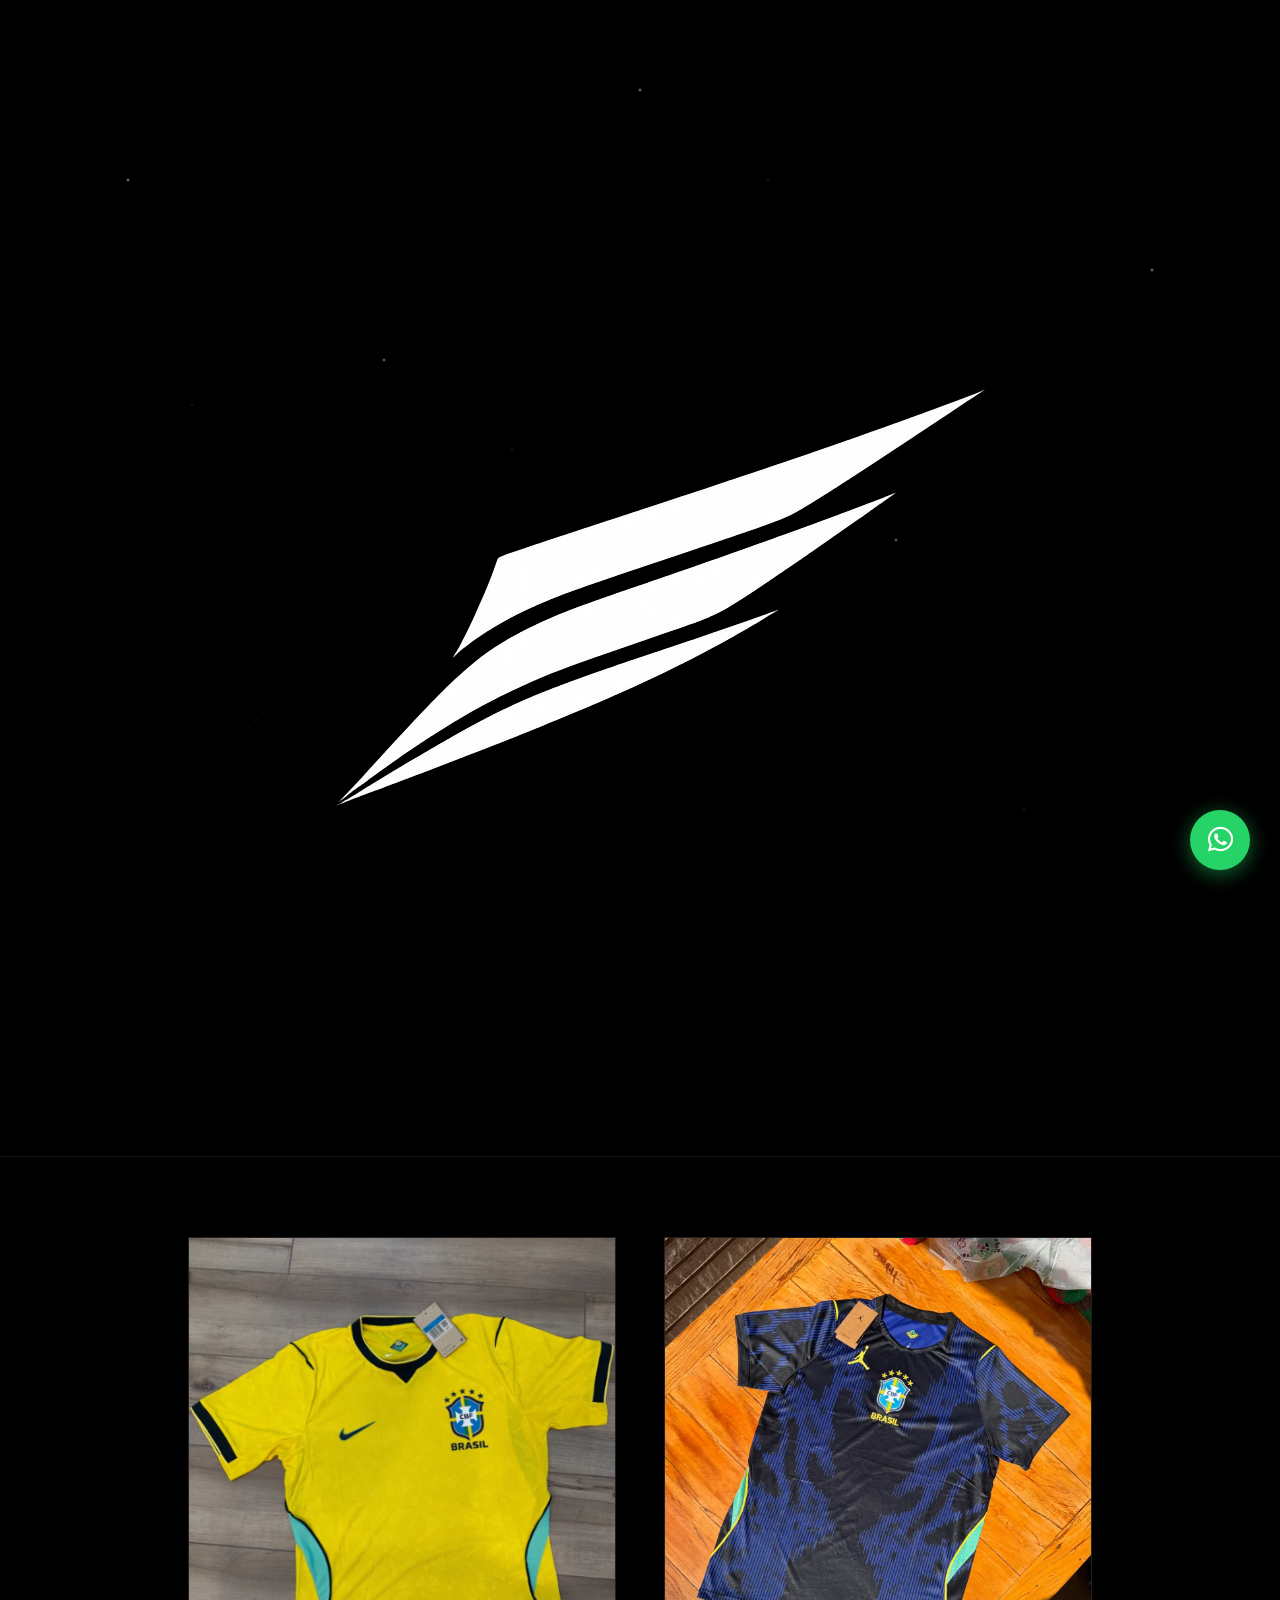
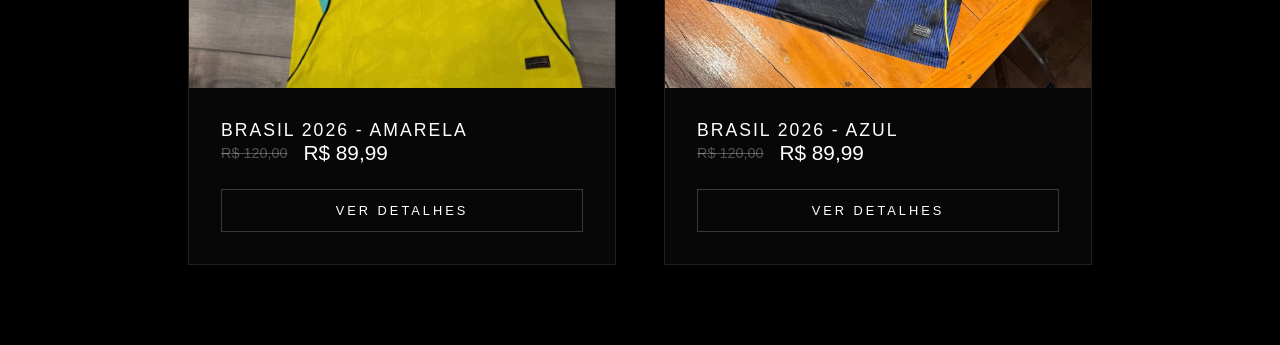
==== commit bdf9cdc1: "Update logo in header to use an image Replaced logo text with an image in the header." ====
--- a/index.html
+++ b/index.html
@@ -9,43 +9,43 @@
 </head>
 <body>
     <header>
-        <div class="logo">
-            <h1>DH STORE</h1>
-        </div>
-    </header>
+    <div class="logo">
+        <img src="imagens/logo.png" alt="DH STORE" class="logo-imagem">
+    </div>
+</header>
 
     <main class="container">
         <div class="produtos-grid">
             <!-- Produto 1 - Camisa Amarela -->
-            <div class="produto-card" onclick="mostrarDetalhes('produto1')">
-                <div class="produto-imagem">
-                    <img src="imagens/camisa-amarela.jpg" alt="Camisa Brasil 2026 Amarela">
-                </div>
-                <div class="produto-info">
-                    <h3>Brasil 2026 - Amarela</h3>
-                    <div class="preco-container-card">
-                        <span class="preco-antigo-card">R$ 120,00</span>
-                        <span class="preco">R$ 89,99</span>
-                    </div>
-                    <button class="btn-ver-mais">Ver Detalhes</button>
-                </div>
-            </div>
+<div class="produto-card" data-produto="produto1" onclick="mostrarDetalhes('produto1')">
+    <div class="produto-imagem">
+        <img src="imagens/camisa-amarela.jpg" alt="Camisa Brasil 2026 Amarela" class="vitrine-imagem" style="transition: opacity 0.5s ease;">
+    </div>
+    <div class="produto-info">
+        <h3>Brasil 2026 - Amarela</h3>
+        <div class="preco-container-card">
+            <span class="preco-antigo-card">R$ 120,00</span>
+            <span class="preco">R$ 89,99</span>
+        </div>
+        <button class="btn-ver-mais">Ver Detalhes</button>
+    </div>
+</div>
 
-            <!-- Produto 2 - Camisa Azul -->
-            <div class="produto-card" onclick="mostrarDetalhes('produto2')">
-                <div class="produto-imagem">
-                    <img src="imagens/camisa-azul.jpg" alt="Camisa Brasil 2026 Azul">
-                </div>
-                <div class="produto-info">
-                    <h3>Brasil 2026 - Azul</h3>
-                    <div class="preco-container-card">
-                        <span class="preco-antigo-card">R$ 120,00</span>
-                        <span class="preco">R$ 89,99</span>
-                    </div>
-                    <button class="btn-ver-mais">Ver Detalhes</button>
-                </div>
-            </div>
+<!-- Produto 2 - Camisa Azul -->
+<div class="produto-card" data-produto="produto2" onclick="mostrarDetalhes('produto2')">
+    <div class="produto-imagem">
+        <img src="imagens/camisa-azul.jpg" alt="Camisa Brasil 2026 Azul" class="vitrine-imagem" style="transition: opacity 0.5s ease;">
+    </div>
+    <div class="produto-info">
+        <h3>Brasil 2026 - Azul</h3>
+        <div class="preco-container-card">
+            <span class="preco-antigo-card">R$ 120,00</span>
+            <span class="preco">R$ 89,99</span>
         </div>
+        <button class="btn-ver-mais">Ver Detalhes</button>
+    </div>
+</div>
+
     </main>
 
     <!-- Modal de Detalhes do Produto -->
@@ -54,7 +54,16 @@
             <span class="fechar" onclick="fecharModal()">&times;</span>
             
             <div class="modal-header">
-                <img id="modal-imagem" src="" alt="">
+                <div class="carrossel-container">
+                    <div class="carrossel-imagens" id="carrossel-imagens">
+                        <!-- As imagens serão inseridas pelo JavaScript -->
+                    </div>
+                    <button class="carrossel-btn carrossel-anterior" onclick="mudarImagem(-1)">&#10094;</button>
+                    <button class="carrossel-btn carrossel-proximo" onclick="mudarImagem(1)">&#10095;</button>
+                    <div class="carrossel-indicadores" id="carrossel-indicadores">
+                        <!-- Os indicadores serão inseridos pelo JavaScript -->
+                    </div>
+                </div>
             </div>
             
             <div class="modal-body">
@@ -64,17 +73,13 @@
                 <div class="tamanhos">
                     <h4>Tamanhos Disponíveis:</h4>
                     <div class="tamanhos-grid">
-                        <button class="tamanho-btn">P</button>
-                        <button class="tamanho-btn">M</button>
-                        <button class="tamanho-btn">G</button>
-                        <button class="tamanho-btn">GG</button>
+                        <!-- Os tamanhos serão inseridos pelo JavaScript -->
                     </div>
                 </div>
                 
                 <div class="preco-container">
                     <span class="preco-antigo-modal" id="modal-preco-antigo">R$ 120,00</span>
                     <span class="preco-atual" id="modal-preco">R$ 89,99</span>
-                    <span class="parcelamento">em até 3x de R$ 30,00 sem juros</span>
                 </div>
                 
                 <a id="whatsapp-link" href="#" target="_blank" class="btn-whatsapp">
--- a/style.css
+++ b/style.css
@@ -132,6 +132,7 @@
     width: 100%;
     height: 100%;
     object-fit: cover;
+    transition: opacity 0.6s ease-in-out, transform 0.6s ease-in-out;
 }
 
 .produto-info {
@@ -197,6 +198,7 @@
     width: 90%;
     max-width: 700px;
     border: 1px solid rgba(255, 255, 255, 0.1);
+    position: relative;
 }
 
 .fechar {
@@ -213,12 +215,7 @@
     height: 500px;
     overflow: hidden;
     background: #111;
-}
-
-.modal-header img {
-    width: 100%;
-    height: 100%;
-    object-fit: cover;
+    position: relative;
 }
 
 .modal-body {
@@ -247,6 +244,7 @@
     color: #999;
     cursor: pointer;
     font-size: 0.9rem;
+    -webkit-tap-highlight-color: transparent;
 }
 
 .tamanho-btn.selecionado {
@@ -288,6 +286,7 @@
     letter-spacing: 3px;
     text-transform: uppercase;
     border-radius: 4px;
+    -webkit-tap-highlight-color: transparent;
 }
 
 .btn-whatsapp:hover {
@@ -314,6 +313,105 @@
     box-shadow: 0 4px 20px rgba(37, 211, 102, 0.5);
 }
 
+/* ========== CARROSSEL DE IMAGENS ========== */
+.carrossel-container {
+    position: relative;
+    width: 100%;
+    height: 100%;
+    overflow: hidden;
+    background: #111;
+    touch-action: pan-y pinch-zoom;
+    cursor: grab;
+}
+
+.carrossel-container:active {
+    cursor: grabbing;
+}
+
+.carrossel-imagens {
+    display: flex;
+    height: 100%;
+    transition: transform 0.5s ease-in-out;
+    will-change: transform;
+}
+
+.carrossel-imagens img {
+    min-width: 100%;
+    height: 100%;
+    object-fit: cover;
+    flex-shrink: 0;
+}
+
+/* Botões de navegação */
+.carrossel-btn {
+    position: absolute;
+    top: 50%;
+    transform: translateY(-50%);
+    background: rgba(0, 0, 0, 0.5);
+    color: white;
+    border: 2px solid rgba(255, 255, 255, 0.5);
+    width: 40px;
+    height: 40px;
+    border-radius: 50%;
+    font-size: 1rem;
+    cursor: pointer;
+    transition: all 0.3s;
+    z-index: 30;
+    display: flex;
+    align-items: center;
+    justify-content: center;
+}
+
+.carrossel-anterior {
+    left: 10px;
+}
+
+.carrossel-proximo {
+    right: 10px;
+}
+
+/* ========== INDICADORES CORRIGIDOS ========== */
+.carrossel-indicadores {
+    position: absolute;
+    bottom: 15px;
+    left: 50%;
+    transform: translateX(-50%);
+    display: flex !important;
+    gap: 10px;
+    z-index: 50 !important;
+    pointer-events: auto !important;
+    padding: 5px 10px;
+    background: rgba(0, 0, 0, 0.3);
+    border-radius: 20px;
+}
+
+.indicador {
+    width: 10px !important;
+    height: 10px !important;
+    min-width: 10px !important;
+    min-height: 10px !important;
+    border-radius: 50% !important;
+    background: rgba(255, 255, 255, 0.5) !important;
+    border: 1px solid rgba(255, 255, 255, 0.8) !important;
+    cursor: pointer !important;
+    transition: all 0.3s ease !important;
+    padding: 0 !important;
+    margin: 0 !important;
+    display: block !important;
+    -webkit-appearance: none !important;
+    -webkit-tap-highlight-color: transparent !important;
+    outline: none !important;
+    opacity: 1 !important;
+    visibility: visible !important;
+}
+
+.indicador.ativo {
+    background: #ffffff !important;
+    border-color: #ffffff !important;
+    transform: scale(1.4) !important;
+    box-shadow: 0 0 10px rgba(255, 255, 255, 0.8) !important;
+}
+
 /* Responsivo */
 @media (max-width: 768px) {
     .produtos-grid {
@@ -340,4 +438,22 @@
     .preco-atual {
         font-size: 2rem;
     }
-}
+    
+    .carrossel-btn {
+        width: 32px;
+        height: 32px;
+        font-size: 0.8rem;
+    }
+    
+    .carrossel-indicadores {
+        bottom: 10px;
+        gap: 8px;
+    }
+    
+    .indicador {
+        width: 8px !important;
+        height: 8px !important;
+        min-width: 8px !important;
+        min-height: 8px !important;
+    }
+}
